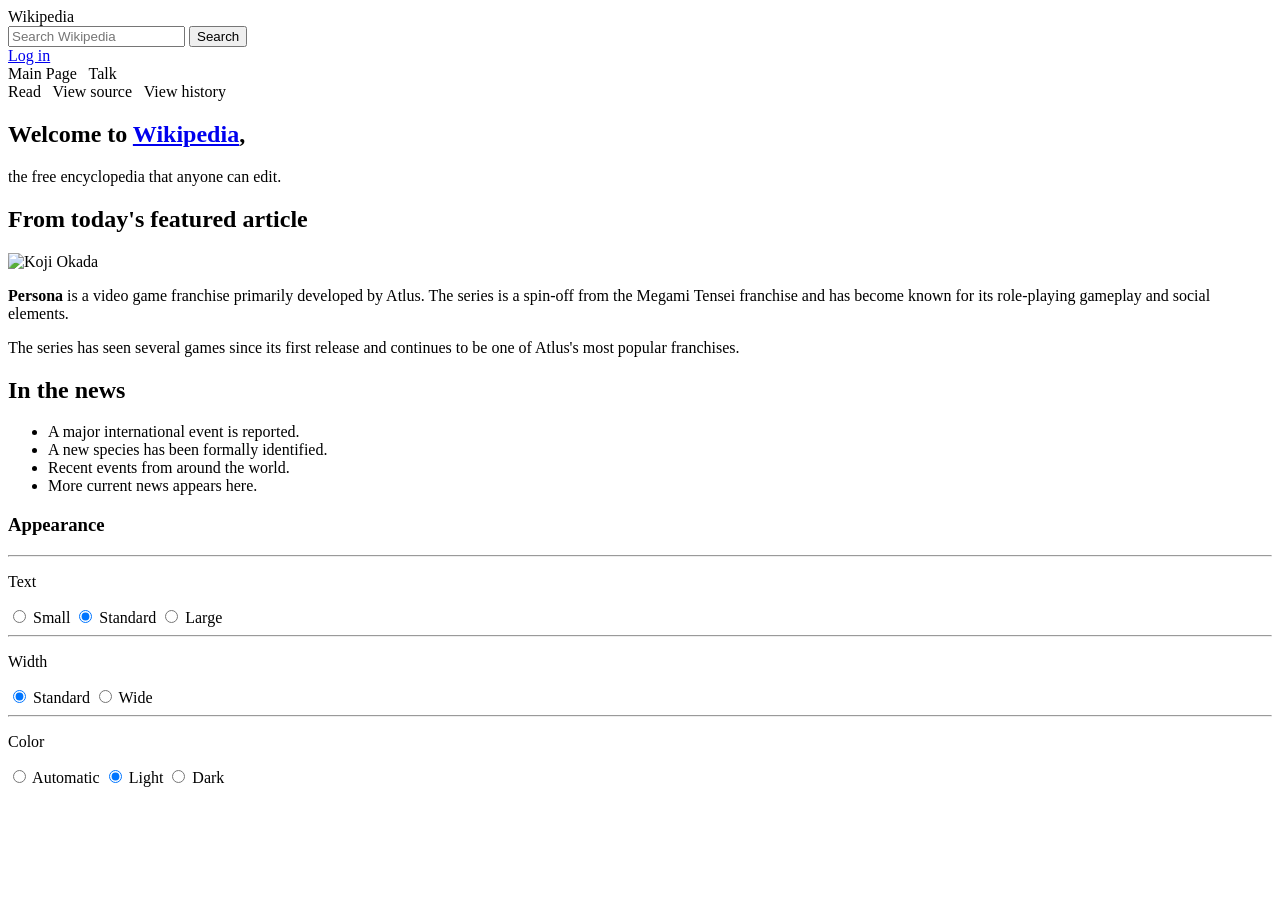
==== project1/index.html @ 830263c8 "Add Project 1 content" ====
<!DOCTYPE html>
<html lang="en">

<head>
    <meta charset="UTF-8">
    <title>Wikipedia Clone</title>
    <link rel="stylesheet" href="style.css">
</head>

<body>

    <header>
        <div class="logo">Wikipedia</div>

        <div class="search">
            <input type="text" placeholder="Search Wikipedia">
            <button>Search</button>
        </div>

        <a href="#">Log in</a>
    </header>

    <nav>
        <div>Main Page &nbsp; Talk</div>
        <div>Read &nbsp; View source &nbsp; View history</div>
    </nav>

    <div class="page">

        <main>

            <section class="welcome">
                <h1>Welcome to <a href="#">Wikipedia</a>,</h1>
                <p>the free encyclopedia that anyone can edit.</p>
            </section>

            <div id="mp-upper">

                <section class="article">
                    <h2>From today's featured article</h2>

                    <div class="article-image">
                        <img src="https://upload.wikimedia.org/wikipedia/commons/thumb/5/57/Koji_Okada_-_MiG_-_P1420957.JPG/250px-Koji_Okada_-_MiG_-_P1420957.JPG"
                             alt="Koji Okada">
                    </div>

                    <p>
                        <b>Persona</b> is a video game franchise primarily
                        developed by Atlus. The series is a spin-off from
                        the Megami Tensei franchise and has become known
                        for its role-playing gameplay and social elements.
                    </p>

                    <p>
                        The series has seen several games since its first
                        release and continues to be one of Atlus's most
                        popular franchises.
                    </p>
                </section>

                <section class="news">
                    <h2>In the news</h2>

                    <ul>
                        <li>A major international event is reported.</li>
                        <li>A new species has been formally identified.</li>
                        <li>Recent events from around the world.</li>
                        <li>More current news appears here.</li>
                    </ul>
                </section>

            </div>

        </main>

        <aside class="appearance">
            <h3>Appearance</h3>

            <hr>

            <p>Text</p>
            <label><input type="radio" name="text"> Small</label>
            <label><input type="radio" name="text" checked> Standard</label>
            <label><input type="radio" name="text"> Large</label>

            <hr>

            <p>Width</p>
            <label><input type="radio" name="width" checked> Standard</label>
            <label><input type="radio" name="width"> Wide</label>

            <hr>

            <p>Color</p>
            <label><input type="radio" name="color"> Automatic</label>
            <label><input type="radio" name="color" checked> Light</label>
            <label><input type="radio" name="color"> Dark</label>
        </aside>

    </div>

</body>
</html>
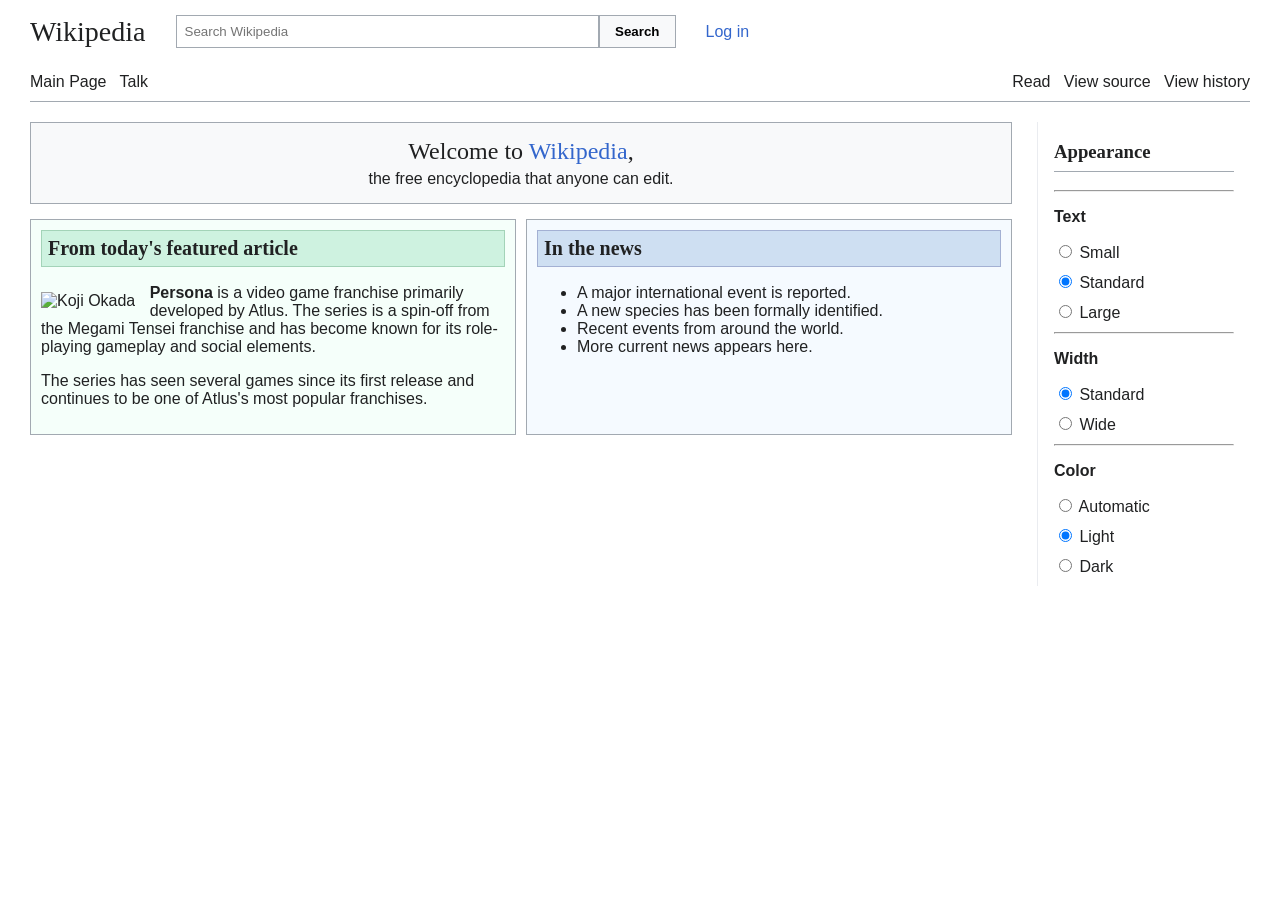
==== commit 55425b4e: "fixed naming" ====
--- a/project1/index.html
+++ b/project1/index.html
@@ -4,7 +4,7 @@
 <head>
     <meta charset="UTF-8">
     <title>Wikipedia Clone</title>
-    <link rel="stylesheet" href="style.css">
+    <link rel="stylesheet" href="styles.css">
 </head>
 
 <body>
--- a/project1/styles.css
+++ b/project1/styles.css
@@ -0,0 +1,200 @@
+/* General page */
+
+body {
+    margin: 0;
+    font-family: Arial, sans-serif;
+    color: #202122;
+    background-color: white;
+}
+
+a {
+    color: #3366cc;
+    text-decoration: none;
+}
+
+a:hover {
+    text-decoration: underline;
+}
+
+
+/* Header */
+
+header {
+    display: flex;
+    align-items: center;
+    gap: 30px;
+
+    padding: 15px 30px;
+}
+
+.logo {
+    font-family: Georgia, serif;
+    font-size: 28px;
+}
+
+.search {
+    display: flex;
+    width: 500px;
+}
+
+.search input {
+    flex: 1;
+    padding: 8px;
+    border: 1px solid #a2a9b1;
+}
+
+.search button {
+    padding: 8px 15px;
+    border: 1px solid #a2a9b1;
+    background-color: #f8f9fa;
+    font-weight: bold;
+}
+
+
+/* Navigation */
+
+nav {
+    display: flex;
+    justify-content: space-between;
+
+    margin: 0 30px;
+    padding: 10px 0;
+
+    border-bottom: 1px solid #a2a9b1;
+}
+
+
+/* Main page + appearance sidebar */
+
+.page {
+    display: flex;
+    gap: 25px;
+
+    padding: 20px 30px;
+}
+
+main {
+    flex: 1;
+}
+
+
+/* Welcome */
+
+.welcome {
+    text-align: center;
+
+    background-color: #f8f9fa;
+    border: 1px solid #a2a9b1;
+
+    padding: 15px;
+    margin-bottom: 15px;
+}
+
+.welcome h1 {
+    font-family: Georgia, serif;
+    font-weight: normal;
+    margin: 0;
+}
+
+.welcome p {
+    margin: 5px 0 0;
+}
+
+
+/* FEATURE 1: Two-column layout */
+
+#mp-upper {
+    display: flex;
+    gap: 10px;
+}
+
+.article,
+.news {
+    flex: 1;
+    border: 1px solid #a2a9b1;
+    padding: 10px;
+}
+
+.article {
+    background-color: #f5fffa;
+}
+
+.news {
+    background-color: #f5faff;
+}
+
+.article h2,
+.news h2 {
+    font-family: Georgia, serif;
+    font-size: 20px;
+    margin-top: 0;
+    padding: 6px;
+}
+
+.article h2 {
+    background-color: #cef2e0;
+    border: 1px solid #a3d3b8;
+}
+
+.news h2 {
+    background-color: #cedff2;
+    border: 1px solid #a3b0d3;
+}
+
+
+/* FEATURE 3: Image with text wrapping */
+
+.article-image {
+    float: left;
+
+    margin: 0.5em 0.9em 0.4em 0;
+}
+
+.article-image img {
+    width: 150px;
+    height: auto;
+}
+
+
+/* FEATURE 2: Appearance sidebar */
+
+.appearance {
+    width: 180px;
+
+    padding: 0 16px;
+    border-left: 1px solid #eaecf0;
+}
+
+.appearance h3 {
+    font-family: Georgia, serif;
+    border-bottom: 1px solid #a2a9b1;
+    padding-bottom: 8px;
+}
+
+.appearance p {
+    font-weight: bold;
+}
+
+.appearance label {
+    display: block;
+    margin: 10px 0;
+}
+
+
+/* Responsive layout like Wikipedia */
+
+@media (max-width: 875px) {
+
+    #mp-upper {
+        display: block;
+    }
+
+    .article,
+    .news {
+        margin-bottom: 10px;
+    }
+
+    .appearance {
+        display: none;
+    }
+}
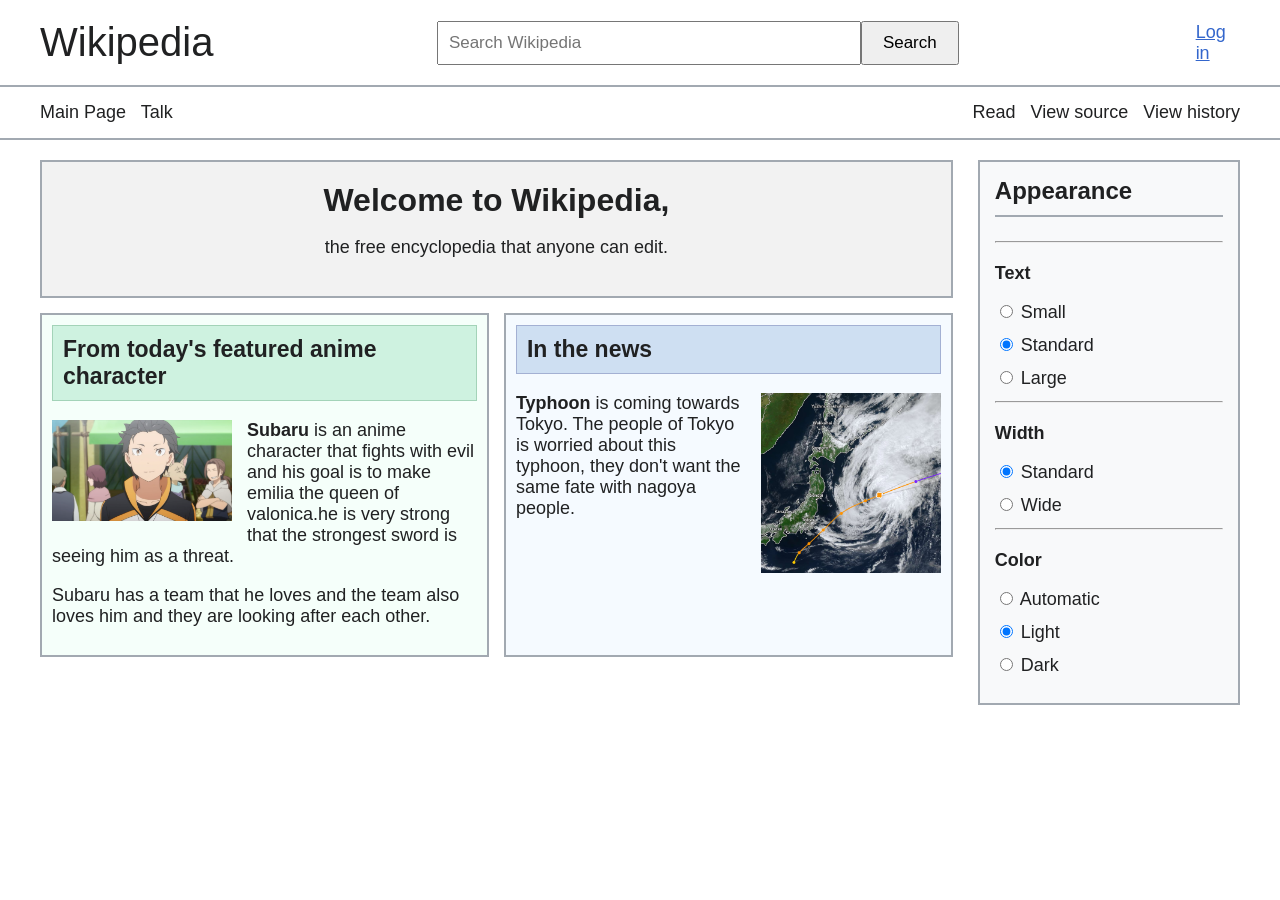
==== commit 82c7496c: "Finish Project 1" ====
--- a/project1/index.html
+++ b/project1/index.html
@@ -30,43 +30,36 @@
         <main>
 
             <section class="welcome">
-                <h1>Welcome to <a href="#">Wikipedia</a>,</h1>
+                <h1>Welcome to Wikipedia,</h1>
                 <p>the free encyclopedia that anyone can edit.</p>
             </section>
 
             <div id="mp-upper">
 
                 <section class="article">
-                    <h2>From today's featured article</h2>
+                    <h2>From today's featured anime character</h2>
 
                     <div class="article-image">
-                        <img src="https://upload.wikimedia.org/wikipedia/commons/thumb/5/57/Koji_Okada_-_MiG_-_P1420957.JPG/250px-Koji_Okada_-_MiG_-_P1420957.JPG"
-                             alt="Koji Okada">
+                        <img src="subaru.png">
                     </div>
 
                     <p>
-                        <b>Persona</b> is a video game franchise primarily
-                        developed by Atlus. The series is a spin-off from
-                        the Megami Tensei franchise and has become known
-                        for its role-playing gameplay and social elements.
+                        <b>Subaru</b> is an anime character that fights with evil and his goal is to make emilia the queen of valonica.he is very strong that the strongest sword is seeing him as a threat.
                     </p>
 
                     <p>
-                        The series has seen several games since its first
-                        release and continues to be one of Atlus's most
-                        popular franchises.
+                        Subaru has a team that he loves and the team also loves him and they are looking after each other.
                     </p>
                 </section>
 
                 <section class="news">
                     <h2>In the news</h2>
-
-                    <ul>
-                        <li>A major international event is reported.</li>
-                        <li>A new species has been formally identified.</li>
-                        <li>Recent events from around the world.</li>
-                        <li>More current news appears here.</li>
-                    </ul>
+                    <div class="news-image">
+                        <img src="typhoon.png">
+                    </div>
+                    <p>
+                        <b>Typhoon</b> is coming towards Tokyo. The people of Tokyo is worried about this typhoon, they don't want the same fate with nagoya people.
+                    </p>
                 </section>
 
             </div>
--- a/project1/styles.css
+++ b/project1/styles.css
@@ -1,200 +1,175 @@
-/* General page */
-
 body {
     margin: 0;
     font-family: Arial, sans-serif;
+    font-size: 18px;
     color: #202122;
-    background-color: white;
-}
-
-a {
-    color: #3366cc;
-    text-decoration: none;
-}
-
-a:hover {
-    text-decoration: underline;
 }
 
 
-/* Header */
 
 header {
     display: flex;
     align-items: center;
-    gap: 30px;
+    gap: 35px;
 
-    padding: 15px 30px;
+    padding: 20px 40px;
+    border-bottom: 2px solid #a2a9b1;
 }
 
 .logo {
-    font-family: Georgia, serif;
-    font-size: 28px;
+    font-size: 40px;
+    width: 400px;
 }
 
 .search {
     display: flex;
-    width: 500px;
+    width: 800px;
 }
 
 .search input {
-    flex: 1;
-    padding: 8px;
-    border: 1px solid #a2a9b1;
+    width: 400px;
+    padding: 10px;
+    font-size: 17px;
 }
 
 .search button {
-    padding: 8px 15px;
-    border: 1px solid #a2a9b1;
-    background-color: #f8f9fa;
-    font-weight: bold;
+    padding: 10px 20px;
+    font-size: 17px;
 }
 
-
-/* Navigation */
 
 nav {
     display: flex;
     justify-content: space-between;
 
-    margin: 0 30px;
-    padding: 10px 0;
-
-    border-bottom: 1px solid #a2a9b1;
+    padding: 15px 40px;
+    border-bottom: 2px solid #a2a9b1;
 }
 
 
-/* Main page + appearance sidebar */
-
 .page {
     display: flex;
+    padding: 20px 40px;
     gap: 25px;
-
-    padding: 20px 30px;
 }
 
 main {
-    flex: 1;
+    width: 80%;
 }
-
-
-/* Welcome */
 
 .welcome {
     text-align: center;
 
-    background-color: #f8f9fa;
-    border: 1px solid #a2a9b1;
+    background-color: #f2f2f2;
+    border: 2px solid #a2a9b1;
 
-    padding: 15px;
+    padding: 20px;
     margin-bottom: 15px;
 }
 
 .welcome h1 {
-    font-family: Georgia, serif;
-    font-weight: normal;
+    font-size: 32px;
     margin: 0;
 }
 
 .welcome p {
-    margin: 5px 0 0;
+    font-size: 18px;
 }
-
-
-/* FEATURE 1: Two-column layout */
 
 #mp-upper {
     display: flex;
-    gap: 10px;
+    gap: 15px;
 }
 
 .article,
 .news {
-    flex: 1;
-    border: 1px solid #a2a9b1;
+    width: 50%;
+    border: 2px solid #a2a9b1;
     padding: 10px;
 }
 
+
 .article {
     background-color: #f5fffa;
+}
+
+.article h2 {
+    background-color: #cef2e0;
+    border: 1px solid #a3d3b8;
+
+    padding: 10px;
+    margin-top: 0;
+
+    font-size: 23px;
 }
 
 .news {
     background-color: #f5faff;
 }
 
-.article h2,
-.news h2 {
-    font-family: Georgia, serif;
-    font-size: 20px;
-    margin-top: 0;
-    padding: 6px;
-}
-
-.article h2 {
-    background-color: #cef2e0;
-    border: 1px solid #a3d3b8;
-}
-
 .news h2 {
     background-color: #cedff2;
     border: 1px solid #a3b0d3;
+
+    padding: 10px;
+    margin-top: 0;
+
+    font-size: 23px;
 }
-
-
-/* FEATURE 3: Image with text wrapping */
 
 .article-image {
     float: left;
-
-    margin: 0.5em 0.9em 0.4em 0;
+    margin-right: 15px;
+    margin-bottom: 10px;
 }
 
 .article-image img {
-    width: 150px;
-    height: auto;
+    width: 180px;
 }
 
+.news-image {
+    float: right;
+    margin-left: 15px;
+    margin-bottom: 10px;
+}
 
-/* FEATURE 2: Appearance sidebar */
+.news-image img {
+    width: 180px;
+}
+/* APPEARANCE */
 
 .appearance {
-    width: 180px;
+    width: 20%;
 
-    padding: 0 16px;
-    border-left: 1px solid #eaecf0;
+    border: 2px solid #a2a9b1;
+    padding: 15px;
+
+    background-color: #f8f9fa;
 }
 
 .appearance h3 {
-    font-family: Georgia, serif;
-    border-bottom: 1px solid #a2a9b1;
-    padding-bottom: 8px;
+    font-size: 24px;
+
+    margin-top: 0;
+    padding-bottom: 10px;
+
+    border-bottom: 2px solid #a2a9b1;
 }
 
 .appearance p {
     font-weight: bold;
+    margin-top: 20px;
 }
 
 .appearance label {
     display: block;
-    margin: 10px 0;
+    margin: 12px 0;
+    font-size: 18px;
 }
 
 
-/* Responsive layout like Wikipedia */
+/* LINKS */
 
-@media (max-width: 875px) {
-
-    #mp-upper {
-        display: block;
-    }
-
-    .article,
-    .news {
-        margin-bottom: 10px;
-    }
-
-    .appearance {
-        display: none;
-    }
+a {
+    color: #3366cc;
 }
